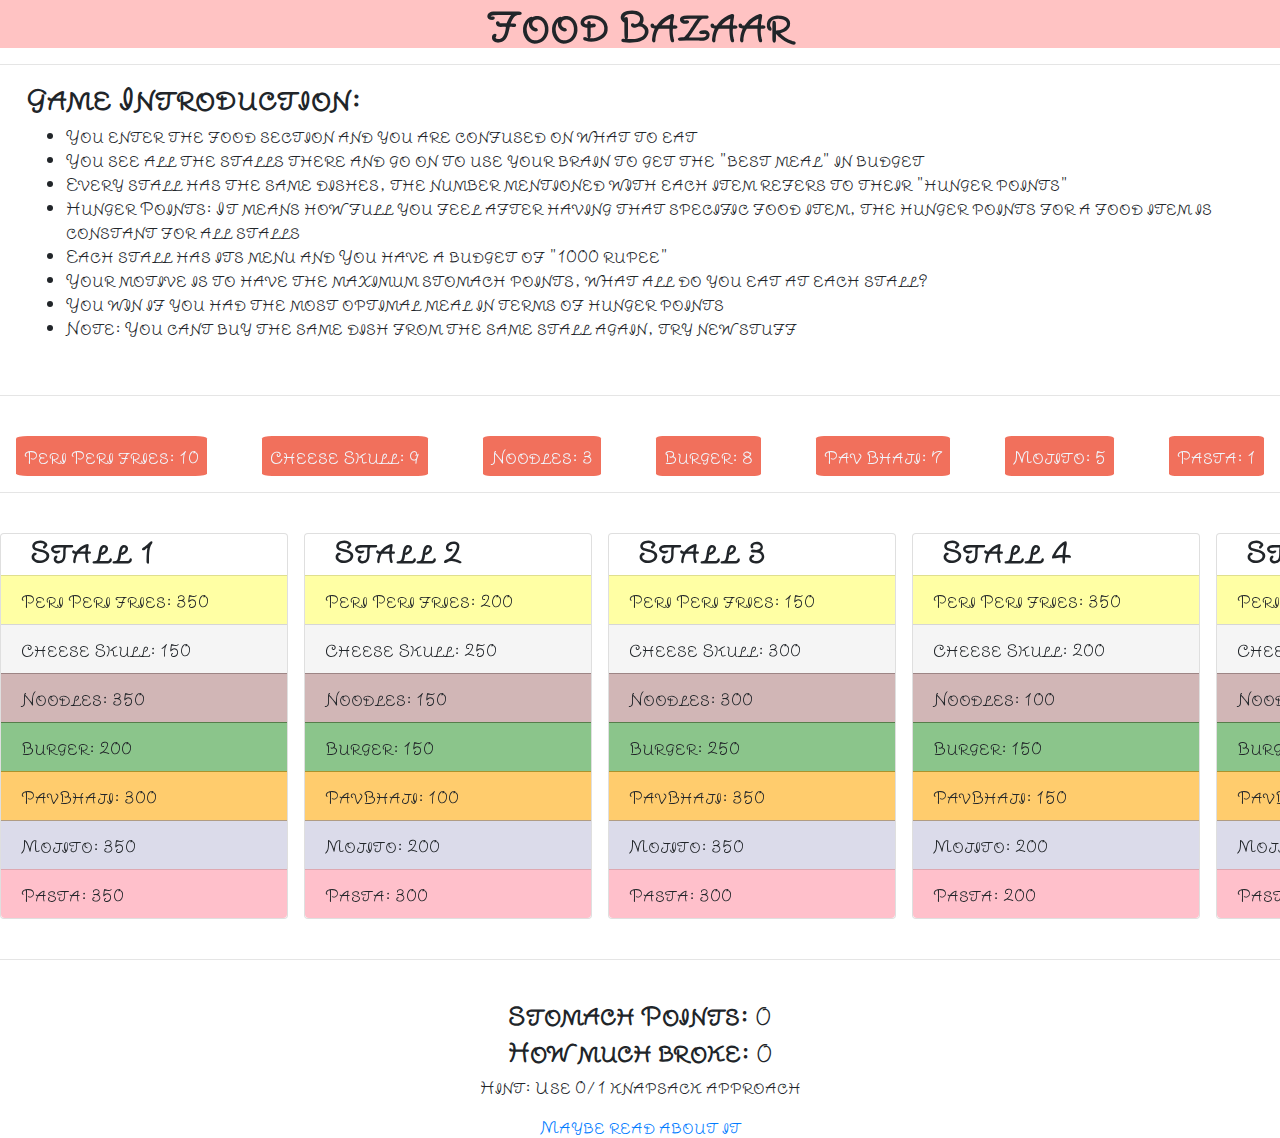
==== index.html @ f66e2368 "0/1 knapsack game" ====
<!DOCTYPE html>
<html lang="en">
  <head>
    <meta charset="UTF-8" />
    <meta http-equiv="X-UA-Compatible" content="IE=edge" />
    <meta name="viewport" content="width=device-width, initial-scale=1.0" />
    <link
      rel="icon"
      href="/surpriseSneha/assets/favicon.ico"
      type="image/x-icon"
    />
    <title>Boho</title>
    <link
      rel="stylesheet"
      href="https://stackpath.bootstrapcdn.com/bootstrap/4.3.1/css/bootstrap.min.css"
    />
    <link rel="stylesheet" href="style.css" />
    <link rel="preconnect" href="https://fonts.googleapis.com" />
    <link rel="preconnect" href="https://fonts.gstatic.com" crossorigin />
    <link
      href="https://fonts.googleapis.com/css2?family=Yuji+Hentaigana+Akebono&display=swap"
      rel="stylesheet"
    />
  </head>
  <body>
    <h1 class="heading heads" style="background-color: rgba(255, 0, 0, 0.237); position: sticky; top:0;">Food Bazaar</h1>
    <hr />

    <div class="explaination">
        <h3 class="heads">Game Introduction:</h3>
        <ul>
          <li>
            You enter the food section and you are confused on what to eat
          </li>
          <li>
            You see all the stalls there and go on to use your brain to get the "best meal" in budget
          </li>
          <li>
            Every stall has the same dishes, the number mentioned with each item refers to their "hunger points"
          </li>
          <li>
            Hunger Points: It means how full you feel after having that specific food item, the hunger points for a food item is constant for all stalls
          </li>
          <li>Each stall has its menu and You have a budget of "1000 rupee"</li>
          <li>
            Your motive is to have the maximum stomach points, what all do you eat at each stall?
          </li>
          <li>
            You win if you had the most optimal meal in terms of hunger points
          </li>
          <li>
            Note: You cant buy the same dish from the same stall again, try new stuff
          </li>
        </ul>
      </div>

      <br />
      <hr />
      <br />

    <div class="stomachPoints">
      <div class="fbox">
        <div class="dish">Peri Peri fries: <span id="point1"></span></div>
        <div class="dish">Cheese Skull: <span id="point2"></span></div>
        <div class="dish">Noodles: <span id="point3"></span></div>
        <div class="dish">Burger: <span id="point4"></span></div>
        <div class="dish">Pav Bhaji: <span id="point5"></span></div>
        <div class="dish">Mojito: <span id="point6"></span></div>
        <div class="dish">Pasta: <span id="point7"></span></div>
      </div>
    </div>

    <hr />
    <br />

    <!-- make this a flex too -->
    <div id="bazaar">
      <div class="stalls" id="stall1">
        <div class="card" style="width: 18rem">
          <h3 class="stallHead heads">Stall 1</h3>
          <ul class="list-group list-group-flush">
            <li class="list-group-item fries">Peri Peri fries: <span class="item1"></span></li>
            <li class="list-group-item skull">Cheese Skull: <span class="item2"></span></li>
            <li class="list-group-item noodles">Noodles: <span class="item3"></span></li>
            <li class="list-group-item burger">Burger: <span class="item4"></span></li>
            <li class="list-group-item pav">PavBhaji: <span class="item5"></span></li>
            <li class="list-group-item mojito">Mojito: <span class="item6"></span></li>
            <li class="list-group-item pasta">Pasta: <span class="item7"></span></li>
          </ul>
        </div>
      </div>
      <div class="stalls" id="stall2">
        <div class="card" style="width: 18rem">
          <h3 class="stallHead heads">Stall 2</h3>
          <ul class="list-group list-group-flush">
            <li class="list-group-item fries">Peri Peri fries: <span class="item1"></span></li>
            <li class="list-group-item skull">Cheese Skull: <span class="item2"></span></li>
            <li class="list-group-item noodles">Noodles: <span class="item3"></span></li>
            <li class="list-group-item burger">Burger: <span class="item4"></span></li>
            <li class="list-group-item pav">PavBhaji: <span class="item5"></span></li>
            <li class="list-group-item mojito">Mojito: <span class="item6"></span></li>
            <li class="list-group-item pasta">Pasta: <span class="item7"></span></li>
          </ul>
        </div>
      </div>
      <div class="stalls" id="stall3">
        <div class="card" style="width: 18rem">
          <h3 class="stallHead heads">Stall 3</h3>
          <ul class="list-group list-group-flush">
            <li class="list-group-item fries">Peri Peri fries: <span class="item1"></span></li>
            <li class="list-group-item skull">Cheese Skull: <span class="item2"></span></li>
            <li class="list-group-item noodles">Noodles: <span class="item3"></span></li>
            <li class="list-group-item burger">Burger: <span class="item4"></span></li>
            <li class="list-group-item pav">PavBhaji: <span class="item5"></span></li>
            <li class="list-group-item mojito">Mojito: <span class="item6"></span></li>
            <li class="list-group-item pasta">Pasta: <span class="item7"></span></li>
          </ul>
        </div>
      </div>
      <div class="stalls" id="stall4">
        <div class="card" style="width: 18rem">
          <h3 class="stallHead heads">Stall 4</h3>
          <ul class="list-group list-group-flush">
            <li class="list-group-item fries">Peri Peri fries: <span class="item1"></span></li>
            <li class="list-group-item skull">Cheese Skull: <span class="item2"></span></li>
            <li class="list-group-item noodles">Noodles: <span class="item3"></span></li>
            <li class="list-group-item burger">Burger: <span class="item4"></span></li>
            <li class="list-group-item pav">PavBhaji: <span class="item5"></span></li>
            <li class="list-group-item mojito">Mojito: <span class="item6"></span></li>
            <li class="list-group-item pasta">Pasta: <span class="item7"></span></li>
          </ul>
        </div>
      </div>
      <div class="stalls" id="stall5">
        <div class="card" style="width: 18rem">
          <h3 class="stallHead heads">Stall 5</h3>
          <ul class="list-group list-group-flush">
            <li class="list-group-item fries">Peri Peri fries: <span class="item1"></span></li>
            <li class="list-group-item skull">Cheese Skull: <span class="item2"></span></li>
            <li class="list-group-item noodles">Noodles: <span class="item3"></span></li>
            <li class="list-group-item burger">Burger: <span class="item4"></span></li>
            <li class="list-group-item pav">PavBhaji: <span class="item5"></span></li>
            <li class="list-group-item mojito">Mojito: <span class="item6"></span></li>
            <li class="list-group-item pasta">Pasta: <span class="item7"></span></li>
          </ul>
        </div>
      </div>
    </div>
    <br />
    <hr />
    <br />
    <div id="scoreCard">
      <h4 class="heads">Stomach Points: <span id="stomachPoints"></span></h4>
      <h4 class="heads">How much broke: <span id="costing"></span></h4>
    </div>
    <p style="text-align: center;">Hint: Use 0/1 knapsack approach</p>
    <a style="text-align: center; display: block;" href="https://www.geeksforgeeks.org/0-1-knapsack-problem-dp-10/">Maybe read about it</a>
    <script
      src="https://cdn.jsdelivr.net/npm/@popperjs/core@2.9.1/dist/umd/popper.min.js"
      integrity="sha384-SR1sx49pcuLnqZUnnPwx6FCym0wLsk5JZuNx2bPPENzswTNFaQU1RDvt3wT4gWFG"
      crossorigin="anonymous"
    ></script>
    <script
      src="https://cdn.jsdelivr.net/npm/bootstrap@5.0.0-beta3/dist/js/bootstrap.min.js"
      integrity="sha384-j0CNLUeiqtyaRmlzUHCPZ+Gy5fQu0dQ6eZ/xAww941Ai1SxSY+0EQqNXNE6DZiVc"
      crossorigin="anonymous"
    ></script>
    <script src="script.js"></script>
  </body>
</html>
---- style.css ----
*{
    font-family: 'Yuji Hentaigana Akebono', cursive;
    font-weight: 200;
}

.heads{
    font-family: 'Yuji Hentaigana Akebono', cursive;
    font-weight: 800;
}

.heading{
    text-align: center;
}

.fbox{
    position:sticky;
    display: flex;
    gap: 1.5rem;
    justify-content: space-around;
}

.dish{
    color: aliceblue;
    border-radius: 6%;
    padding: 0.5rem;
    background-color: rgba(235, 44, 15, 0.679);
}

.explaination{
    padding-left: 2%;
}

#bazaar{
    display: flex;
    gap: 1rem;
}

.stallHead{
    padding-left: 10%;
}

.fries{
    background-color: rgba(255, 255, 0, 0.356);
}
.skull{
    background-color: whitesmoke;
}

.noodles{
    background-color: rgba(103, 12, 12, 0.3);
}

.burger{
    background-color: rgba(0, 128, 0, 0.456);
}

.pav{
    background-color: rgba(255, 166, 0, 0.574);
}

.mojito{
    background-color: rgba(181, 181, 212, 0.481);
}

.pasta{
    background-color: pink;
}

#scoreCard{
    display: flex;
    flex-direction: column;
  justify-content: center; /* Centers content horizontally */
  align-items: center; /* Centers content vertically */
}

.cookingRed{
    background-color: rgba(255, 0, 0, 0.693);
}

.cookingRed>h5{
    display: inline-block;
}

#cook{
    margin-left: 5%;
    border-radius: 30%;
    width:2rem;
}

@media (max-width: 767px) {
    /* Styles for mobile devices */

    .fbox {
      flex-direction: column;
      align-items: center;
    }

    #bazaar{
        flex-direction: column;
    }
  
    .stalls {
        margin-left: 21%;
      width: 100%;
    }
  
    .stallHead {
      padding-left: 0;
      text-align: center;
    }
  }
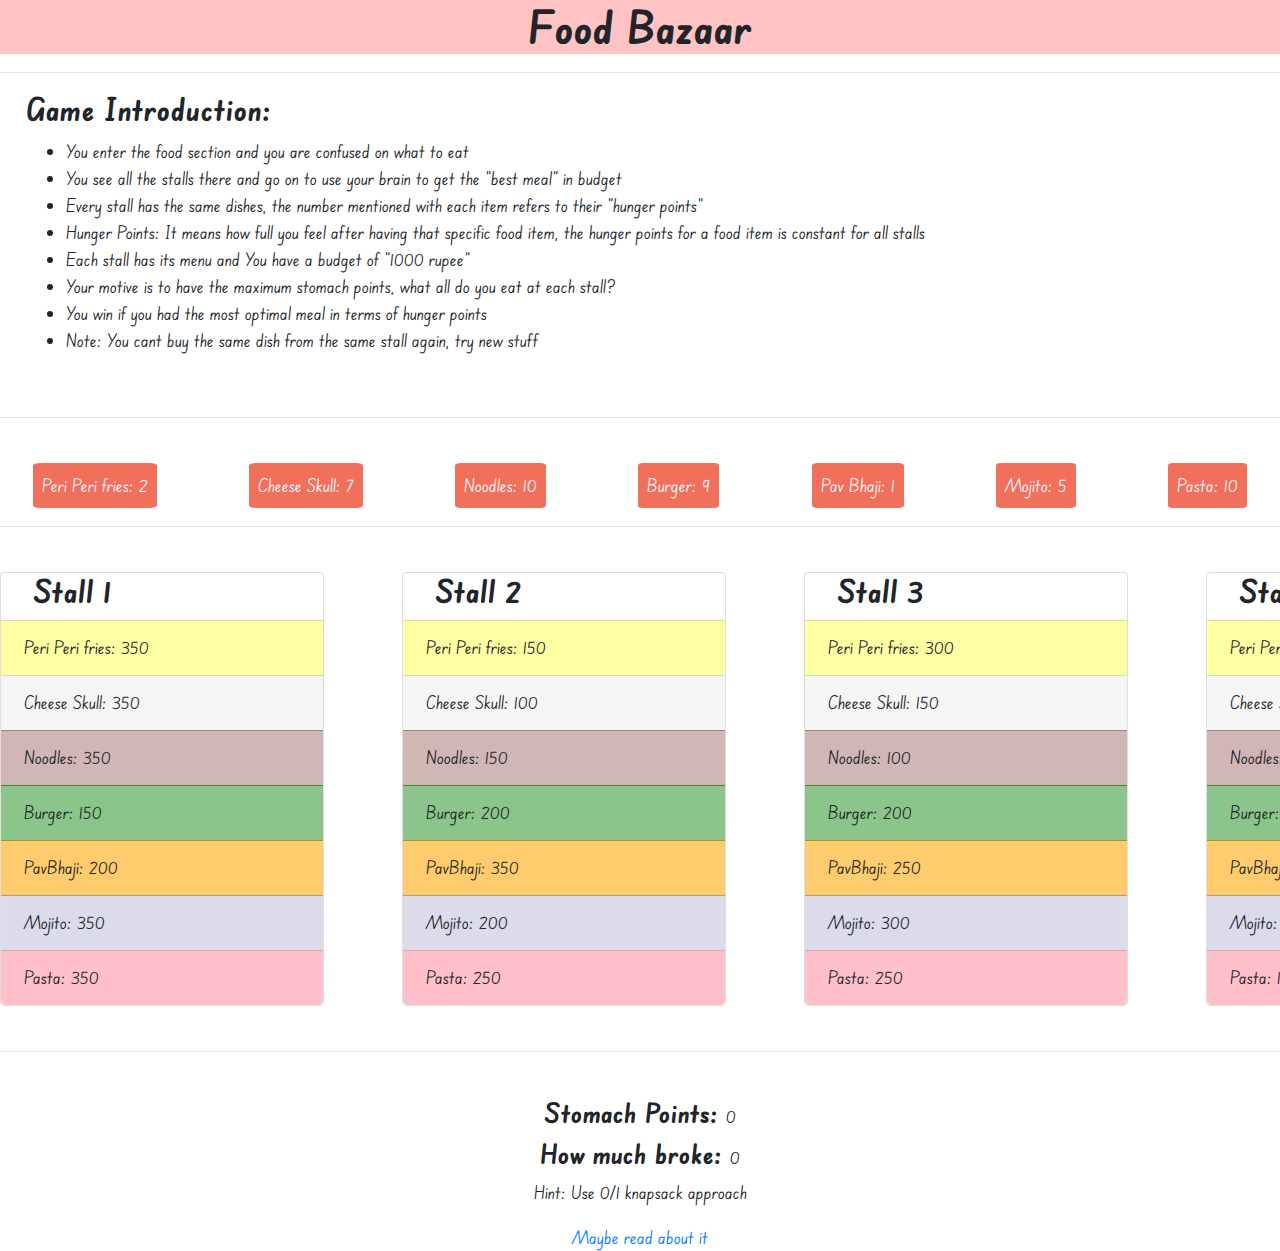
==== commit 71e40989: "fonts and sliding" ====
--- a/index.html
+++ b/index.html
@@ -15,7 +15,7 @@
       href="https://stackpath.bootstrapcdn.com/bootstrap/4.3.1/css/bootstrap.min.css"
     />
     <link rel="stylesheet" href="style.css" />
-    <link rel="preconnect" href="https://fonts.googleapis.com" />
+    <link rel="preconnect" href="https://fonts.googleapis.com" /> 
     <link rel="preconnect" href="https://fonts.gstatic.com" crossorigin />
     <link
       href="https://fonts.googleapis.com/css2?family=Yuji+Hentaigana+Akebono&display=swap"
@@ -23,7 +23,7 @@
     />
   </head>
   <body>
-    <h1 class="heading heads" style="background-color: rgba(255, 0, 0, 0.237); position: sticky; top:0;">Food Bazaar</h1>
+    <h1 class="heading heads" style="background-color: rgba(255, 0, 0, 0.237);">Food Bazaar</h1>
     <hr />
 
     <div class="explaination">
--- a/style.css
+++ b/style.css
@@ -1,10 +1,13 @@
+@import url('https://fonts.googleapis.com/css2?family=Edu+SA+Beginner&display=swap');
+
 *{
-    font-family: 'Yuji Hentaigana Akebono', cursive;
-    font-weight: 200;
+    font-size: large;
+    font-family: 'Edu SA Beginner', cursive;    
+    font-weight: 300;
 }
 
 .heads{
-    font-family: 'Yuji Hentaigana Akebono', cursive;
+    font-family: 'Edu SA Beginner', cursive;    
     font-weight: 800;
 }
 
@@ -13,7 +16,6 @@
 }
 
 .fbox{
-    position:sticky;
     display: flex;
     gap: 1.5rem;
     justify-content: space-around;
@@ -34,6 +36,32 @@
     display: flex;
     gap: 1rem;
 }
+
+/* Add a flex container to the #bazaar element */
+#bazaar {
+    display: flex;
+    flex-wrap: nowrap; /* Prevent wrapping of stalls to multiple lines */
+    overflow-x: auto; /* Enable horizontal scrolling when stalls exceed the screen width */
+  }
+  
+  /* Adjust the width of the stalls to fit within the screen size */
+  .stalls {
+    flex: 0 0 calc(100% - 20px); /* Set the width for each stall, accounting for the gap */
+    max-width: calc(30% - 20px);
+    margin-right: 20px; /* Add spacing between stalls */
+  }
+  
+  /* Hide the scrollbar and show it only when needed */
+  #bazaar::-webkit-scrollbar {
+    display: none;
+  }
+  
+  /* Optional: Add custom scrollbar styling (only supported by some browsers) */
+  #bazaar {
+    scrollbar-width: none;
+    -ms-overflow-style: none;
+  }
+  
 
 .stallHead{
     padding-left: 10%;
@@ -69,8 +97,8 @@
 #scoreCard{
     display: flex;
     flex-direction: column;
-  justify-content: center; /* Centers content horizontally */
-  align-items: center; /* Centers content vertically */
+    justify-content: center; /* Centers content horizontally */
+    align-items: center; /* Centers content vertically */
 }
 
 .cookingRed{
@@ -84,12 +112,10 @@
 #cook{
     margin-left: 5%;
     border-radius: 30%;
-    width:2rem;
+    width: 2rem;
 }
 
 @media (max-width: 767px) {
-    /* Styles for mobile devices */
-
     .fbox {
       flex-direction: column;
       align-items: center;
@@ -101,11 +127,11 @@
   
     .stalls {
         margin-left: 21%;
-      width: 100%;
+        width: 100%;
     }
   
     .stallHead {
       padding-left: 0;
       text-align: center;
     }
-  }+}